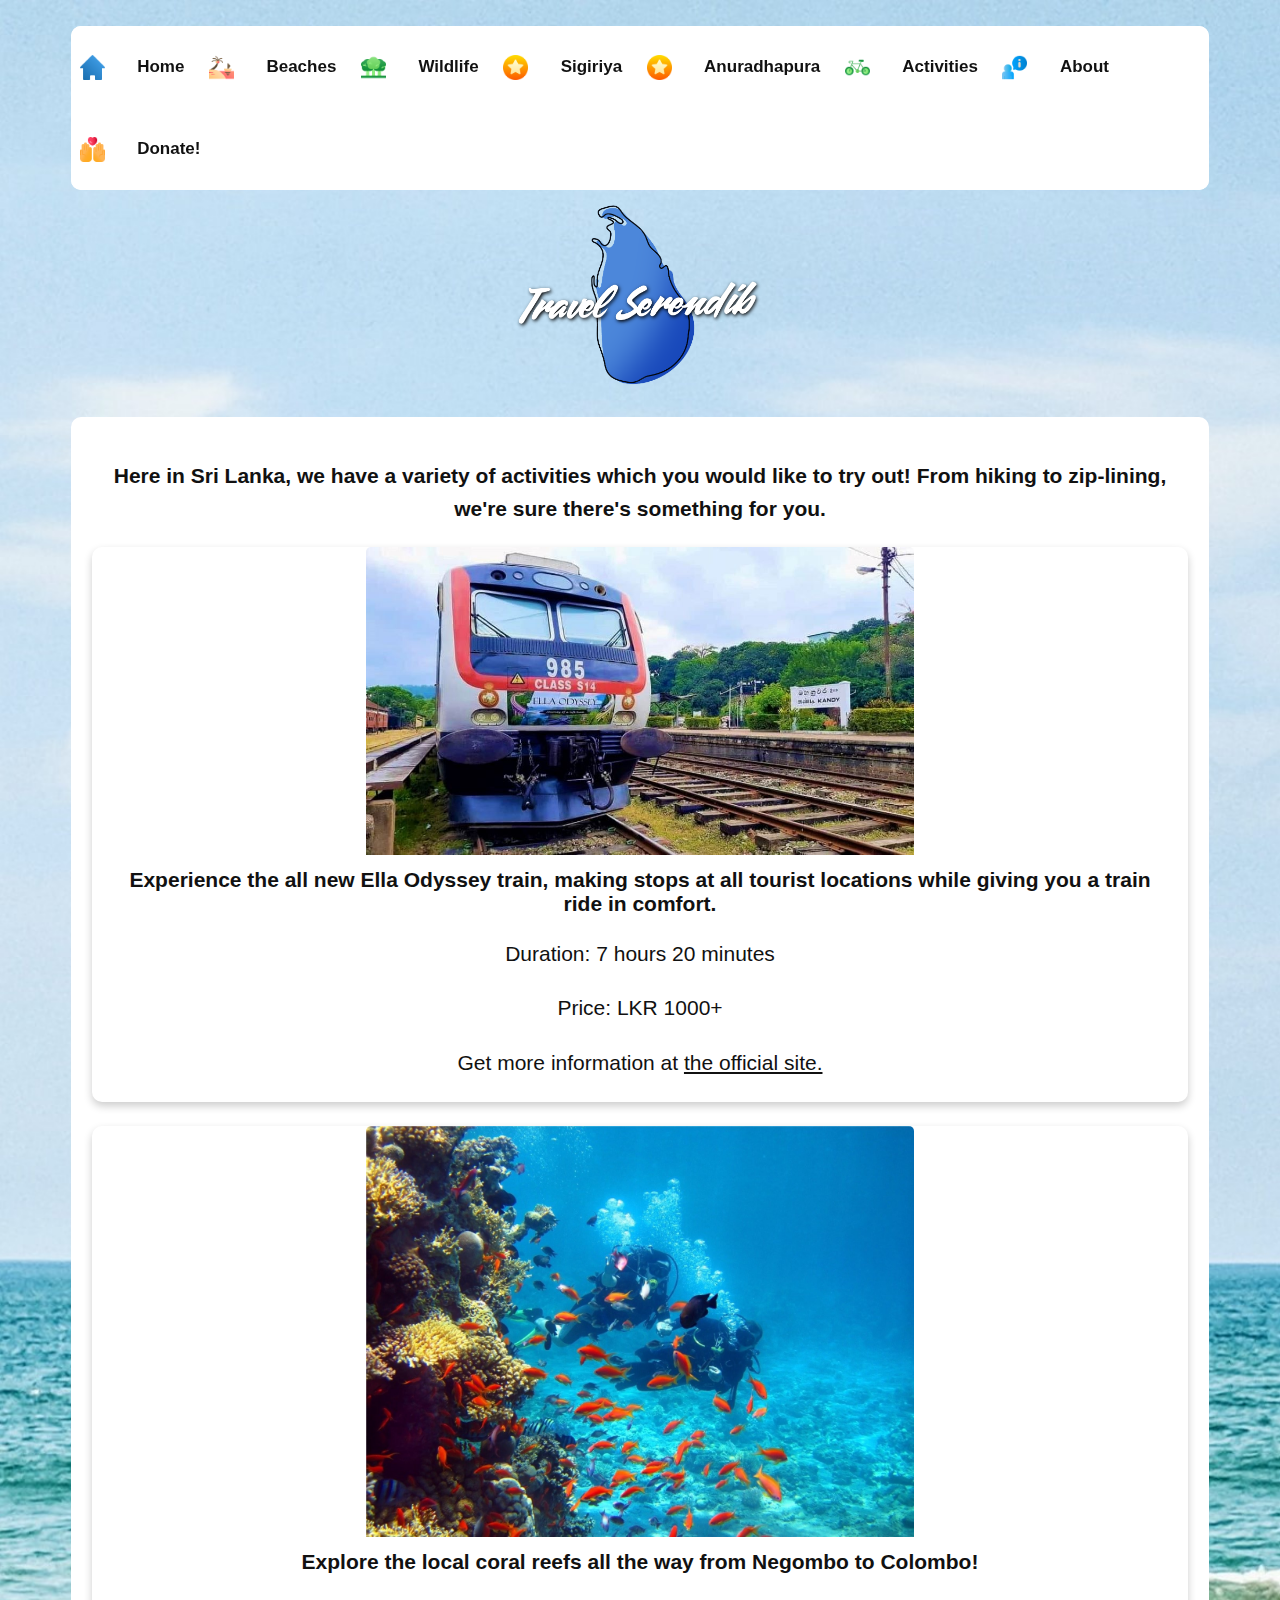
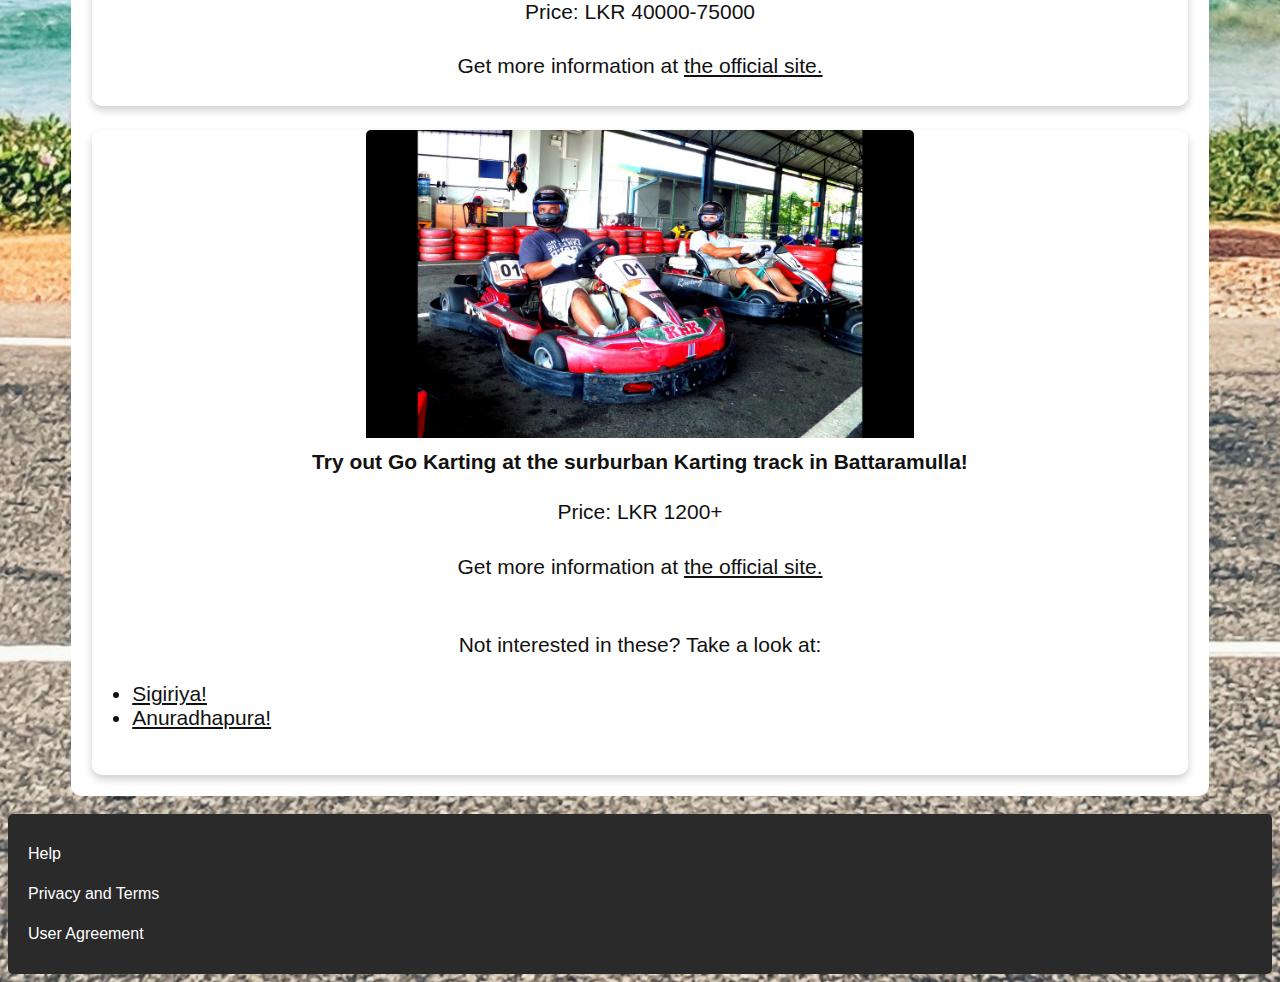
==== Activties.html @ 7a504d84 "Add files via upload" ====
<!doctype html>
<html lang="en">
  <head>
    <meta charset="utf-8">
    <meta name="viewport" content="width=device-width, initial-scale=1">
    <meta name="description" content="Official Website of Travel Serendib">
    <title>Travel Serendib</title>
    <link rel="stylesheet" href="Styling.css">
    <link rel="apple-touch-icon" sizes="180x180" href="Images/apple-touch-icon.png">
    <link rel="icon" type="image/png" sizes="32x32" href="Images/favicon-32x32.png">
    <link rel="icon" type="image/png" sizes="16x16" href="Images/favicon-16x16.png">
    <link rel="manifest" href="manifest.json">
    <link rel="mask-icon" href="Images/safari-pinned-tab.svg" color="#eb932b">
    <link rel="shortcut icon" href="Images/favicon.ico">
    <meta name="msapplication-TileColor" content="#da532c">
    <meta name="msapplication-config" content="Images/browserconfig.xml">
    <meta name="theme-color" content="#eb932b">
    
  </head>
  <br>
  <body class="Activity">
    <header>
      <div id="container_nav">
        <nav class="navBar">
          <ul>
            <li><a href="Index.html"><span class="navText">Home</span></a></li>
            <li><a href="Beaches.html"><span class="navText">Beaches</span></a></li>
            <li><a href="Wildlife.html"><span class="navText">Wildlife</span></a></li>  
            <li><a href="Sigiriya.html"><span class="navText">Sigiriya</span></a></li>
            <li><a href="Anuradhapura.html"><span class="navText">Anuradhapura</span></a></li>
            <li><a href="Activties.html"><span class="navText">Activities</span></a></li>
            <li><a href="About.html" class="split"><span class="navText">About</span></a></li>
            <li><a href="Purchase.html"><span class="navText">Donate!</span></a></li>
          </ul>
        </nav>
      </div>
      <img id="SL" src="Images/SL.png" height="20%" width="20%" alt="">
    </header>
    <br>
    <div id="container_sec">
        <main>
          <section class="main_sec">
            <p id="para_1">Here in Sri Lanka, we have a variety of activities which you would like to try out! From hiking to zip-lining, we're sure there's something for you.</p>
          </section>
          <!--Cards-->
          <div class="card">
            <img src="Images/train.jpg" class="center" style="width: 50%;">
            <div class="container">
              <h4><b>Experience the all new Ella Odyssey train, making stops at all tourist locations while giving you a train ride in comfort.</b></h4>
              <p>Duration: 7 hours 20 minutes</p>
              <p>Price: LKR 1000+</p>
              <p>Get more information at <a href="https://magnificentsrilanka.com/ella-odyssey-the-new-scenic-train-in-sri-lanka/">the official site.</a> </p>
            </div>
          </div> 
          <br>
          <div class="card">
            <img src="Images/scuba.jpg" class="center" style="width:50%">
            <div class="container">
              <h4><b>Explore the local coral reefs all the way from Negombo to Colombo!</b></h4>
              <p>Price: LKR 40000-75000</p>
              <p>Get more information at <a href="https://colombodivers.business.site/?utm_source=gmb&utm_medium=referral">the official site.</a> </p>
            </div>
          </div> 
          <br>
          <div class="card">
            <img src="Images/Kart.jpg" class="center" style="width:50%">
            <div class="container">
              <h4><b>Try out Go Karting at the surburban Karting track in Battaramulla!</b></h4>
              <p>Price: LKR 1200+</p>
              <p>Get more information at <a href="https://www.slkarting.com/">the official site.</a> </p>
            </div>
            <div class="others">
              <p>Not interested in these? Take a look at:
                <ul>
                  <li><a href="Sigiriya.html">Sigiriya!</a></li>
                  <li><a href="Anuradhapura.html">Anuradhapura!</a></li>
                </ul>
            </div>
            <br>
          </div>
        </main>
    </div>
    <br>
    <footer id="foot">
        <nav>
          <ul>
            <li><a href="test.html">Help</a></li>
            <li><a href="#">Privacy and Terms</a></li>
            <li><a href="#">User Agreement</a></li>
          </ul>
        </nav>
      </footer>
  </body>
</html>
---- Styling.css ----
/*Background images*/

.home_p{
    background-image: url(Images/Home1.jpg);
    background-repeat: no-repeat;
    background-size: 100% auto;
}

.beaches{
    background-image: url(Images/Unawatuna.jpg);
    background-repeat: no-repeat;
    background-size: 100% auto;
}

.wildlife{
    background-image: url(Images/Wildlife.jpg);
    background-repeat: no-repeat;
    background-size: 100% auto;
}

.Activity{
    background-image: url(Images/Beaches.jpg);
    background-repeat: no-repeat;
    background-size: 100% auto;
}

.About{
    background-image: url(Images/buddha_img.jpg);
    background-repeat: no-repeat;
    background-size: 100% auto;
}

.donate{
    background-image: url(Images/Relic.jpg);
    background-repeat: no-repeat;
    background-size: 100% auto;
}

/*Body styling*/

*{
    font-family: Arial, Helvetica, sans-serif;
    color: rgb(17,17,17);
}

#container_sec{
    border-radius: 10px;
    min-width: 240px;
    max-width: 1200px;
    width: 90%;
    margin: 0 auto;
    background: #ffff;
    font-size: 21px;
}

#container_nav{
    border-radius: 10px;
    min-width: 240px;
    max-width: 1200px;
    width: 90%;
    margin: 0 auto;
    background: #ffff;
    font-size: 17px;
}

h1,h2{
    text-align: center;
    font-family: Arial, Helvetica, sans-serif;
    font-weight: bold;
    color: black;
    margin: 0.5em 0;
}

h4{
    text-align: center;
    font-family: Arial, Helvetica, sans-serif;
    font-weight: bold;
    color: #000;
    margin: 0.5em 0;
}

p{
    text-align: center;
    line-height: 1.6;
}

main{
      padding: 1em;
      margin: 0;
}

hr {
    border-width: 3px;
    color: black;
  } 

#SL{
    display: block;
    margin-left: auto;
    margin-right: auto;
    width: 472;
    height: 266;
}

#welcome{
    display: block;
    margin-left: auto;
    margin-right: auto;
    width: 472;
    height: 266;
}

#beach_SL{
    display: block;
    margin-left: auto;
    margin-right: auto;
    width: 472;
    height: 266;
}

#wild{
    display: block;
    margin-left: auto;
    margin-right: auto;
    width: 472;
    height: 266;
}

.center {
    display: block;
    margin-left: auto;
    margin-right: auto;
    width: 50%;
}

/* Cards */

.card {
    box-shadow: 0 4px 8px 0 rgba(0,0,0,0.2);
    transition: 0.3s;
    border-radius: 10px;
  }
  
  img {
    border-radius: 5px 5px 0 0;
  }

  .container{
    padding: 2px 16px;
  }

/* FORM */

* {
    box-sizing: border-box;
}

input[type=text], select, textarea {
    width: 100%;
    padding: 12px;
    border: 1px solid #ccc;
    border-radius: 4px;
    resize: vertical;
}

input[type=number], select, textarea {
    width: 100%;
    padding: 12px;
    border: 1px solid #ccc;
    border-radius: 4px;
    resize: vertical;
  }
  
label {
    padding: 12px 12px 12px 0;
    display: inline-block;
}
  
input[type=submit] {
    background-color:black;
    color: white;
    padding: 12px 20px;
    border: none;
    border-radius: 4px;
    cursor: pointer;
    float: right;
}
  
input[type=submit]:hover {
    background-color: white;
}
  
.containerform {
    border-radius: 10px;
    background-color: #f2f2f2;
    padding: 20px;
}
  
.column1 {
    float: left;
    width: 25%;
    margin-top: 6px;
}
  
.column2 {
    float: left;
    width: 75%;
    margin-top: 6px;
}
  
  .row:after {
    content: "";
    display: table;
    clear: both;
}

.card button {
    border: none;
    outline: 0;
    padding: 15px;
    color: white;
    background-color: lightblue;
    text-align: center;
    cursor: pointer;
    width: 100%;
    font-size: 24px;
}

/*Home page containers*/

.Spice{
    float: left;
    margin-right: 15px;
}

.beach{
    font-weight: bold;
    color: white;
}

#para_1{
    font-family: Arial, Helvetica, sans-serif;
    font-weight: bold;
}

.spice{
    display: flex;
    align-items: center;
    justify-content: left;
}

.spice_text{
    padding-left: 20px;
}

.food{
    display: flex;
    align-items: center;
    justify-content: left;
}

.food_text{
    padding-left: 20px;
}

.people{
    display: flex;
    align-items: center;
    justify-content: right;
}

#friendly{
    float: right;
    margin-left: auto;
    display: block;
}

#dishes{
    float: left;
    height: 45%;
    width: 45%;
}

.people_text{
    padding-right: 20px;
}

/* Beaches containers*/

.coast{
    display: flex;
    align-items: center;
    justify-content: left;
}

.coast_text{
    padding-left: 20px;
}

.center {
    display: block;
    margin-left: auto;
    margin-right: auto;
}

.hotel{
    font-weight: bold;
}
/* Wildlife containers*/

.table{
    border-collapse: collapse;
    width: 100%;
}

th, td {
    padding: 8px;
    text-align: left;
    border-bottom: 1px solid lightgray;
}

/* Footer */

main{
    padding: 1em;
    margin: 0;
}

footer ul{
    list-style-type: none;
    padding: 20px;
    margin: 0px;
}

footer a{
    text-decoration: none;
    color: #ffffff;
    line-height: 40px;
}

footer a:hover{
    text-decoration: underline;
    color: #ffffff;
}

#foot{
    width: 100%;
    margin: 0;
    background: #2a2a2a;
    border-radius: 5px;
}

/* Nav Bar */

.navText{
    padding-left: 50px;
    font-weight: bold;
}

.navBar li{
    float: left;
}

.navBar ul{
    border-radius: 10px;
    list-style-type: none;
    margin: 0;
    padding: 0;
    overflow: auto;
    background-color: white;
    position: sticky;
    top: 0;
    width: 100%;
}

.navBar li a{
    display: block;
    color: white;
    text-align: center;
    padding: 16px 16px;
    background-repeat: no-repeat;
    background-size: 25px auto;
    background-position: .5em center;
    min-height: 50px;
    line-height: 50px;
    text-decoration: none;
    white-space: nowrap;
}

.navBar li a:hover{
    background-color: lightblue;
}

.navBar li:nth-of-type(1) a {
background-image: url(Images/Icons/home.png);
}

.navBar li:nth-of-type(2) a {
    background-image: url(Images/Icons/beach.png);
}

.navBar li:nth-of-type(3) a {
    background-image: url(Images/Icons/trees.png);
}

.navBar li:nth-of-type(4) a {
    background-image: url(Images/Icons/star.png);
}

.navBar li:nth-of-type(5) a {
    background-image: url(Images/Icons/star.png);
}

.navBar li:nth-of-type(6) a {
    background-image: url(Images/Icons/bicycle.png);
}

.navBar li:nth-of-type(7) a {
    background-image: url(Images/Icons/information.png);
}

.navBar li:nth-of-type(8) a {
    background-image: url(Images/Icons/donation.png);
}

/* Mobile View */

@media screen and (max-width: 900px) {
    .home_p{
        background-image: url(Images/Home1.jpg);
        background-repeat: no-repeat;
        background-size: auto 100%;
    }

    .beaches{
        background-image: url(Images/Unawatuna.jpg);
        background-repeat: repeat;
        background-size: 100% auto;
    }
    
    .wildlife{
        background-image: url(Images/Wildlife.jpg);
        background-repeat: repeat;
        background-size: 100% auto;
    }

    .Activity{
        background-image: url(Images/Beaches.jpg);
        background-repeat: no-repeat;
        background-size: 100% auto;
    }
    
    .About{
        background-image: url(Images/buddha_img.jpg);
        background-repeat: no-repeat;
        background-size: 100% auto;
    }
    
    .donate{
        background-image: url(Images/Relic.jpg);
        background-repeat: no-repeat;
        background-size: 100% auto;
    }

    #container_sec{
        border-radius: 10px;
        min-width: 240px;
        max-width: 1200px;
        width: 90%;
        margin: 0 auto;
        background: #ffff;
        font-size: 14px;
    }

    #SL{
        width: 40%;
        height: 40%;
    }

    #welcome{
        width: 60%;
        height: 60%;
    }

    /*Nav Bar*/

    .navText{
        display: none;
    }

    .navBar {
        width: 100%;
        border-radius: 10px;
        background-color: rgb(255, 255, 255);
        overflow: auto;
      }
      
    .navBar a {
        float: left;
        text-align: center;
        margin: 0 10px ;
        width: 100%;
        padding: 12px 0;
        transition: all 0.3s ease; 
        color: white;
        font-size: 36px;
        text-align: left; /* If you want the text to be left-aligned on small screens */
    }
      
      .navBar a:hover {
        background-color: #000;
      }
    
    .navBar li:nth-of-type(1) a {
        background-image: url(Images/Icons/home.png);
    }
    
    .navBar li:nth-of-type(2) a {
        background-image: url(Images/Icons/beach.png);
    }
    
    .navBar li:nth-of-type(3) a {
        background-image: url(Images/Icons/trees.png);
    }
    
    .navBar li:nth-of-type(4) a {
        background-image: url(Images/Icons/star.png);
    }
    
    .navBar li:nth-of-type(5) a {
        background-image: url(Images/Icons/star.png);
    }
    
    .navBar li:nth-of-type(6) a {
        background-image: url(Images/Icons/bicycle.png);
    }
    
    .navBar li:nth-of-type(7) a {
        background-image: url(Images/Icons/information.png);
    }
    
    .navBar li:nth-of-type(8) a {
        background-image: url(Images/Icons/donation.png);
    }

    /*Section Images*/

    .Spice{
        float: left;
        margin-right: 15px;
    }
    
    .beach{
        font-weight: bold;
        color: white;
    }
    
    #para_1{
        font-family: Arial, Helvetica, sans-serif;
        font-weight: bold;
    }
    .spice{
        display: flex;
        align-items: center;
        justify-content: left;
    }
    
    .spice_text{
        padding-left: 20px;
    }
    
    .food_text{
        float: centre;
    }

    #dishes{
        float: left;
    height: 60%;
    width: 60%;
    }
    
    .people{
        display: flex;
        align-items: center;
        justify-content: right;
    }
    
    #friendly{
        float: right;
        margin-left: auto;
        display: block;
    }
    .people_text{
        padding-right: 20px;
    }

    #Mirissa{
        width: 90%;
        height: 90%;
    }

    #arugam{
        width: 90%;
        height: 90%;
    }

    #Horton{
        width: 90%;
        height: 90%;
    }
    
    #Yala_NP{
        width: 90%;
        height: 90%;
    }

    iframe{
        width:"500px";
        height:"450px";
    }

    /* Footer */

    footer ul{
        list-style-type: none;
        padding: 20px;
        margin: 0px;
        font-size: 14px;
    }
    
    footer a{
        text-decoration: none;
        color: #ffffff;
        line-height: 25px;
    }
    
    footer a:hover{
        text-decoration: underline;
        color: #ffffff;
    }
    
    #foot{
        width: 100%;
        margin: 0;
        background: #2a2a2a;
        border-radius: 5px;
    }
  }
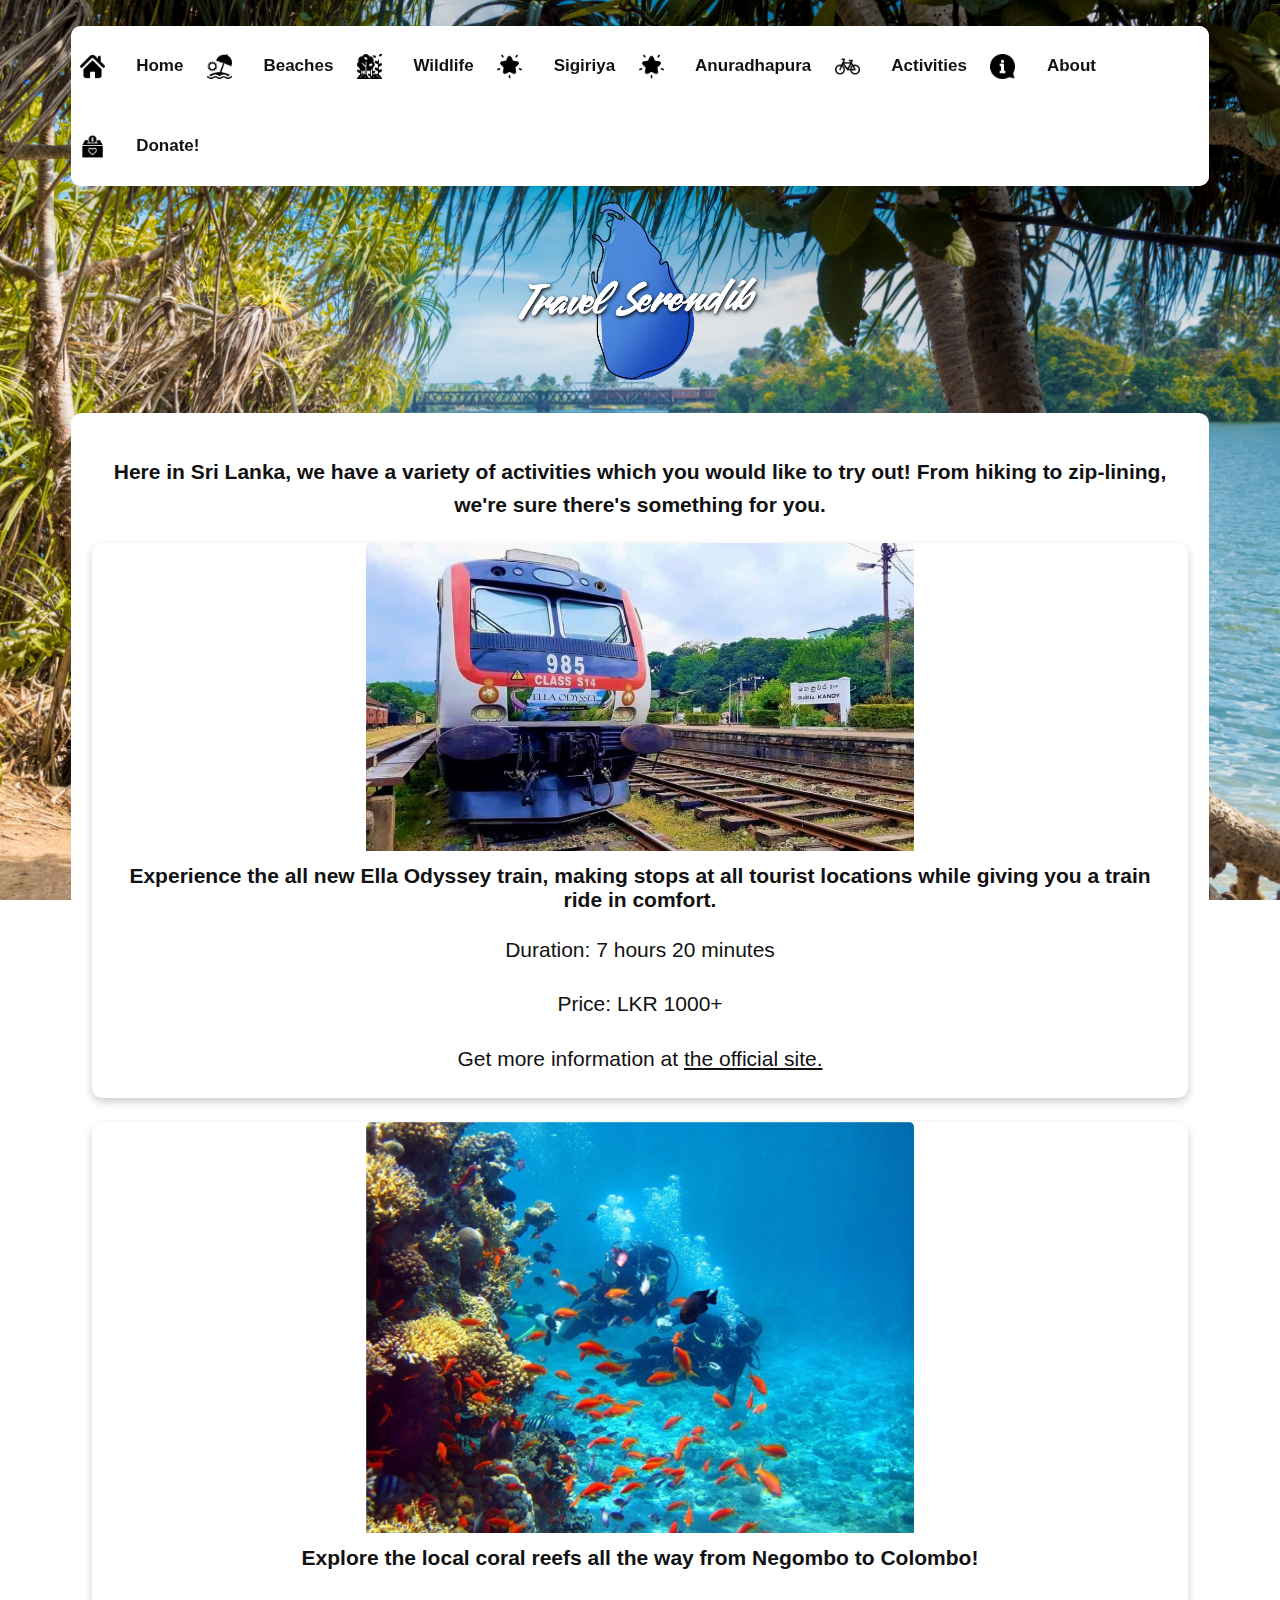
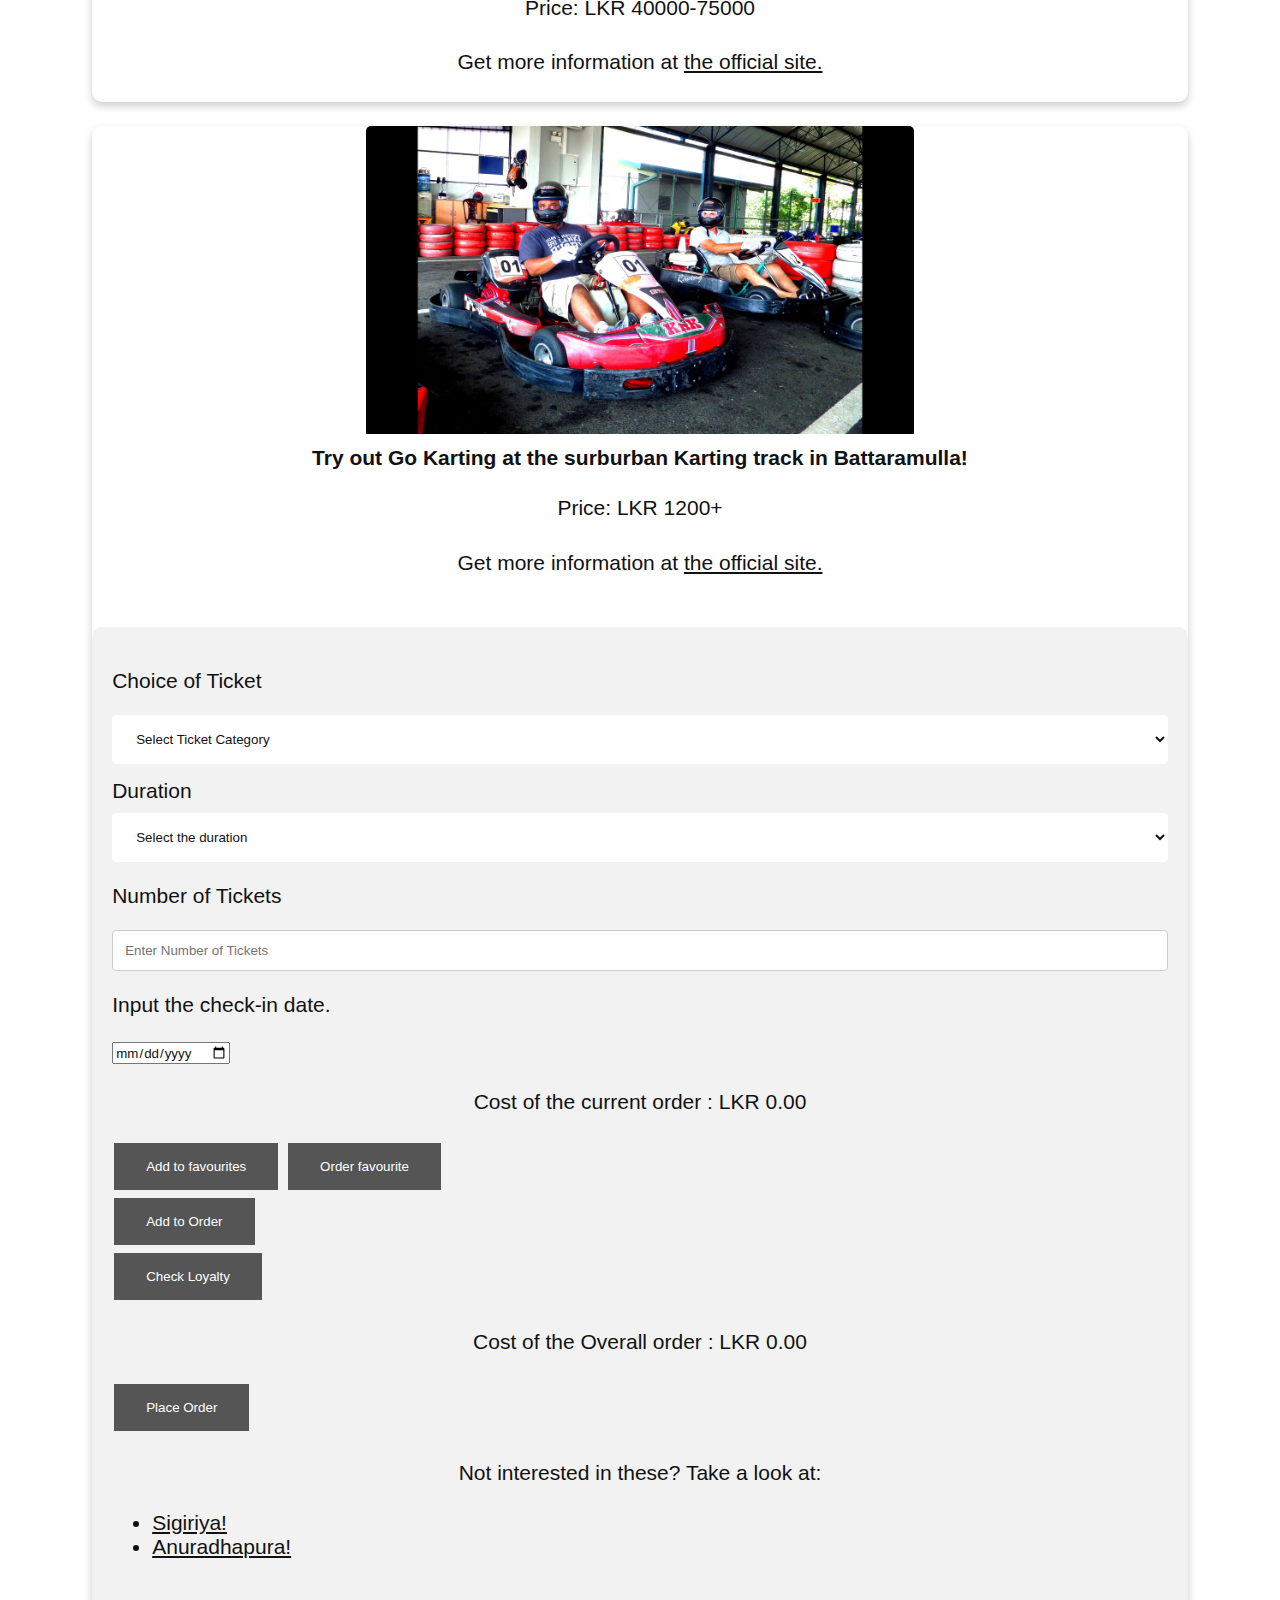
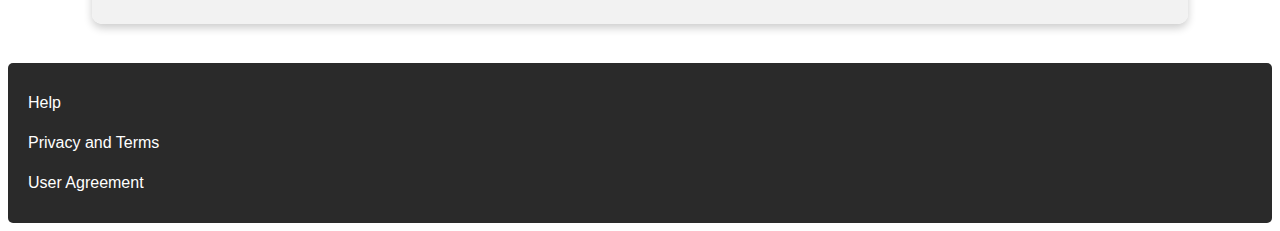
==== commit abcfdcee: "Add files via upload" ====
--- a/Activties.html
+++ b/Activties.html
@@ -69,6 +69,172 @@
               <p>Price: LKR 1200+</p>
               <p>Get more information at <a href="https://www.slkarting.com/">the official site.</a> </p>
             </div>
+            <br>
+              <!--Form 2
+              <form>
+                <div class="col-1">
+                  <label for="ticketChoice">Choice of Ticket</label>
+                </div>
+                <div class="col-2">
+                    <select name="cmbChoice" id="cmbChoice" class="select__item" onchange="calculateCost();">
+                        <option value="" selected disabled>Select Ticket Category</option>
+                        <option value="0">Foreign Adult Pass</option>
+                        <option value="1">Foreign Child Pass</option>
+                        <option value="2">Local Adult Pass</option>
+                        <option value="2">Local Child Pass</option>
+                        <option value="2">Annual Pass-Foreign</option>
+                        <option value="2">Annual pass-Local</option>
+                    </select>
+                </div>
+                <div class="noOfPeople">
+                  <label>
+                    <span class="adult">Adult</span>
+                    <input type="number" id="adult" name="total_adults" placeholder="2" min="1" required>
+                  </label>
+                  <label> 
+                    <span class="child">Children</span>
+                    <input type="number" id="child" name="total_children" placeholder="2" min="0" required>
+                  </label>
+                </div>
+                <div class="dates">
+                  <label for="checkin-date">Check-in Date</label>
+                  <input type="date" id="checkin-date" name="checkin" required>
+                </div>
+                <div class="row">
+                    <div class="col-1">
+                        <span>Enter number of Tokens</span>
+                      </div>
+                    <div class="col-2">
+                    <input id="noOfTokens" name="noOfTokens" min="0" type="number" placeholder="Enter Number of Tokens" onblur="calculateCost();">
+                </div>
+                <br>
+                <button class="order_button" type="submit">Place order!</button>
+                <br>
+              </form>
+              <hr>
+              <br>
+              <form>
+                <label for="TicketChoice"> Choice of Ticket </label>
+                <select name="cmbChoice" id="cmbChoice" class="select__item" onchange="calculateCost();">
+                  <option value="" selected disabled>Select Ticket Category</option>
+                  <option value="0">Foreign Adult Pass</option>
+                  <option value="1">Foreign Child Pass</option>
+                  <option value="2">Local Adult Pass</option>
+                  <option value="2">Local Child Pass</option>
+                  <option value="2">Annual Pass-Foreign</option>
+                  <option value="2">Annual pass-Local</option>
+                </select>
+                <label>
+                  <span class="adult">Adult</span>
+                  <input type="number" id="adult" name="total_adults" placeholder="2" min="1" required>
+                </label>
+                <label> 
+                  <span class="child">Children</span>
+                  <input type="number" id="child" name="total_children" placeholder="2" min="0" required>
+                </label>
+              </form>-->
+              <div class="containerform" class="booking-form" id="boxform">
+                <form  class="contact-col frmtickets" id="frmPurchase">
+                    <div class="row">
+                        <div class="column1">
+                          <label for="ticketChoice">Choice of Ticket</label>
+                        </div>
+                        <div class="column2">
+                            <select name="cmbChoice" id="cmbChoice" class="select__item" onchange="calculateCost();">
+                                <option value="" selected disabled>Select Ticket Category</option>
+                                <option value="0">Foreign Adult Pass</option>
+                                <option value="1">Foreign Child Pass</option>
+                                <option value="2">Local Adult Pass</option>
+                                <option value="2">Local Child Pass</option>
+                                <option value="2">Annual Pass-Foreign</option>
+                                <option value="2">Annual pass-Local</option>
+                            </select>
+                        </div>
+                      </div>
+                      <div class="row">
+                        <div class="column1">
+                            <span>Duration</span>
+                            <label for=""></label>
+                        </div>
+                        <div class="column2">
+                            <select name="cmbDuration" id="cmbDuration" class="select__item" onchange="calculateCost();">
+                                <option value="" selected disabled>Select the duration</option>
+                                <option value="0">3 hours</option>
+                                <option value="1">½ day</option>
+                                <option value="2">full day</option>
+                                <option value="3">2 days</option>
+                            </select>
+                        </div>
+                      </div>
+                      <div class="row">
+                        <div class="column1">
+                          <label for="NoOfTickets">Number of Tickets</label>
+                        </div>
+                        <div class="column2">
+                            <input id="NoOfTickets" name="noOfTickets" min="0" type="number" placeholder="Enter Number of Tickets" onblur="calculateCost();">
+                        </div>
+                      </div>
+                      <div class="row">
+                        <div class="column1">
+                            <label for="date" class="lbdate">Input the check-in date.</label>
+                        </div>
+                        <div class="column2">
+                            <input type="date" id="date"  name="date">
+                        </div>
+                      </div>
+                      <div class="alert" style="display: none;"></div>
+                      <p id="crrntOrder">Cost of the current order : LKR <span id="spCost">0.00</span></p>
+                      <div class="" id="localStorage">
+                        <input  id="addFavourite" type="button" value="Add to favourites" class="">
+                        <input id="retriveFavourite" type="button" value="Order favourite" class="">
+                      </div>
+
+                      <input id="AddOrder" type="button" value="Add to Order" class="submit-btn">
+
+                      <div id="divOrder">
+                        <table id="tbl_order" style="display: none;" >
+                            <thead>
+                                <tr>
+                                    <th>Category</th>
+                                    <th>No. of Passes</th>
+                                    <th>Date</th>
+                                    <th>Duration</th>
+                                    <th>Total</th>
+                                    <th></th>
+                                </tr>
+                            </thead>
+                            <tbody id="tbody_order"></tbody>
+                            <tfoot>
+                                <tr id="table_divider">
+                                    <th colspan="4">Food Tokens</th>
+                                    <th colspan="1" id="thFtokens">0</th>
+                                    <th colspan="1" id="pthFtokens">0.00</th>
+                                    <th colspan="1"><a href='javascript:void(0)' style='color:rgb(0, 166, 255);font-weight:bold' onclick='removeFoodTokens();'><img src ='images/trash-bin.png' id ='trashBin' alt ='trashbin' ></a></th>
+                                </tr>
+                                <tr id="">
+                                    <th colspan="4">Annual Passes</th>
+                                    <th colspan="1" id="thApasses">0</th>
+                                    <th colspan="1" id="pthApasses">0.00</th>
+                                    <th colspan="1"><a href='javascript:void(0)' style='color:rgb(0, 166, 255);font-weight:bold' onclick='removeAnuualPasses();'><img src ='images/trash-bin.png' id ='trashBin' alt ='trashbin' ></a></th>
+                                </tr>
+
+                                <tr id="table_divider-final">
+                                    <th colspan="4">Grand Total</th>
+                                    <th colspan="2" style="text-align: center;"> LKR <span id="thGrandTot">0.00</span></th>
+                                    <th colspan="1"></th>
+                                </tr>
+                            </tfoot>
+                        </table>
+                       </div>
+
+                       
+
+                       <input id="checkLoyality" type="button" value="Check Loyalty" class="submit-btn" onclick="showLoyaltyPoints();">
+                       <p id="overallOrder">Cost of the Overall order : LKR <span id="overallGtotal">0.00</span></p>
+                       <input id="placeOrder" type="button" value="Place Order" class="submit-btn">
+
+                </form>
+
             <div class="others">
               <p>Not interested in these? Take a look at:
                 <ul>
@@ -90,5 +256,6 @@
           </ul>
         </nav>
       </footer>
+      <script src="Ticket.js"></script>
   </body>
 </html>--- a/Styling.css
+++ b/Styling.css
@@ -3,37 +3,55 @@
 .home_p{
     background-image: url(Images/Home1.jpg);
     background-repeat: no-repeat;
-    background-size: 100% auto;
+    background-attachment: fixed;
+    background-position: center;
+    background-repeat: no-repeat;
+    background-size: cover;
 }
 
 .beaches{
     background-image: url(Images/Unawatuna.jpg);
     background-repeat: no-repeat;
-    background-size: 100% auto;
+    background-attachment: fixed;
+    background-position: center;
+    background-repeat: no-repeat;
+    background-size: cover;
 }
 
 .wildlife{
     background-image: url(Images/Wildlife.jpg);
     background-repeat: no-repeat;
-    background-size: 100% auto;
+    background-attachment: fixed;
+    background-position: center;
+    background-repeat: no-repeat;
+    background-size: cover;
 }
 
 .Activity{
     background-image: url(Images/Beaches.jpg);
     background-repeat: no-repeat;
-    background-size: 100% auto;
+    background-attachment: fixed;
+    background-position: center;
+    background-repeat: no-repeat;
+    background-size: cover;
 }
 
 .About{
     background-image: url(Images/buddha_img.jpg);
     background-repeat: no-repeat;
-    background-size: 100% auto;
+    background-attachment: fixed;
+    background-position: center;
+    background-repeat: no-repeat;
+    background-size: cover;
 }
 
 .donate{
-    background-image: url(Images/Relic.jpg);
-    background-repeat: no-repeat;
-    background-size: 100% auto;
+    background-image: url(Images/Upcountry.jpg);
+    background-repeat: no-repeat;
+    background-attachment: fixed;
+    background-position: center;
+    background-repeat: no-repeat;
+    background-size: cover;
 }
 
 /*Body styling*/
@@ -149,7 +167,7 @@
     padding: 2px 16px;
   }
 
-/* FORM */
+/* FORM Purchase*/
 
 * {
     box-sizing: border-box;
@@ -195,20 +213,73 @@
     background-color: #f2f2f2;
     padding: 20px;
 }
-  
-.column1 {
+
+.column1{
     float: left;
-    width: 25%;
-    margin-top: 6px;
-}
-  
-.column2 {
+    width: 100%;
+    margin-top: 10px;
+}
+
+.column2{
     float: left;
-    width: 75%;
-    margin-top: 6px;
-}
-  
-  .row:after {
+    width: 100%;
+    margin-top: 10px;
+}
+
+select{
+    width: 100%;
+    padding: 16px 20px;
+    border: none;
+    border-radius: 4px;
+    background-color: white;
+}
+
+input[type=button], input[type=submit], input[type=reset] {
+    background-color: #555555;
+    border: none;
+    color: white;
+    padding: 16px 32px;
+    text-decoration: none;
+    margin: 4px 2px;
+    cursor: pointer;
+}
+
+.donate_button{
+    background-color: lightskyblue;
+    border: none;
+    border-radius: 5px;
+    color: white;
+    text-align: center;
+    padding: 15px 32px;
+    text-decoration: none;
+    display: inline-block;
+    font-size: 16px;
+    transition-duration: 0.4s;
+}
+
+.donate_button:hover{
+    box-shadow: 0 12px 16px 0 rgba(26, 26, 26, 0.24), 0 17px 50px 0 rgba(26, 26, 26, 0.24);
+}
+
+.order_button{
+    width: 50%;
+    background-color: lightskyblue;
+    border: none;
+    border-radius: 5px;
+    color: white;
+    text-align: center;
+    padding: 15px 32px;
+    text-decoration: none;
+    display: inline-block;
+    font-size: 16px;
+    transition-duration: 0.4s;
+}
+
+.order_button:hover{
+    box-shadow: 0 12px 16px 0 rgba(26, 26, 26, 0.24), 0 17px 50px 0 rgba(26, 26, 26, 0.24);
+}
+
+.row:after {
     content: "";
     display: table;
     clear: both;
@@ -225,6 +296,10 @@
     width: 100%;
     font-size: 24px;
 }
+
+/* FORM ACTIVITY */
+
+
 
 /*Home page containers*/
 
@@ -377,7 +452,7 @@
     display: block;
     color: white;
     text-align: center;
-    padding: 16px 16px;
+    padding: 15px 15px;
     background-repeat: no-repeat;
     background-size: 25px auto;
     background-position: .5em center;
@@ -429,37 +504,55 @@
     .home_p{
         background-image: url(Images/Home1.jpg);
         background-repeat: no-repeat;
-        background-size: auto 100%;
+        background-attachment: fixed;
+        background-position: center;
+        background-repeat: no-repeat;
+        background-size: cover;
     }
 
     .beaches{
         background-image: url(Images/Unawatuna.jpg);
-        background-repeat: repeat;
-        background-size: 100% auto;
+        background-repeat: no-repeat;
+        background-attachment: fixed;
+        background-position: center;
+        background-repeat: no-repeat;
+        background-size: cover;
     }
     
     .wildlife{
         background-image: url(Images/Wildlife.jpg);
-        background-repeat: repeat;
-        background-size: 100% auto;
+        background-repeat: no-repeat;
+        background-attachment: fixed;
+        background-position: center;
+        background-repeat: no-repeat;
+        background-size: cover;
     }
 
     .Activity{
         background-image: url(Images/Beaches.jpg);
         background-repeat: no-repeat;
-        background-size: 100% auto;
+        background-attachment: fixed;
+        background-position: center;
+        background-repeat: no-repeat;
+        background-size: cover;
     }
     
     .About{
         background-image: url(Images/buddha_img.jpg);
         background-repeat: no-repeat;
-        background-size: 100% auto;
+        background-attachment: fixed;
+        background-position: center;
+        background-repeat: no-repeat;
+        background-size: cover;
     }
     
     .donate{
-        background-image: url(Images/Relic.jpg);
-        background-repeat: no-repeat;
-        background-size: 100% auto;
+        background-image: url(Images/Upcountry.jpg);
+        background-repeat: no-repeat;
+        background-attachment: fixed;
+        background-position: center;
+        background-repeat: no-repeat;
+        background-size: cover;
     }
 
     #container_sec{
